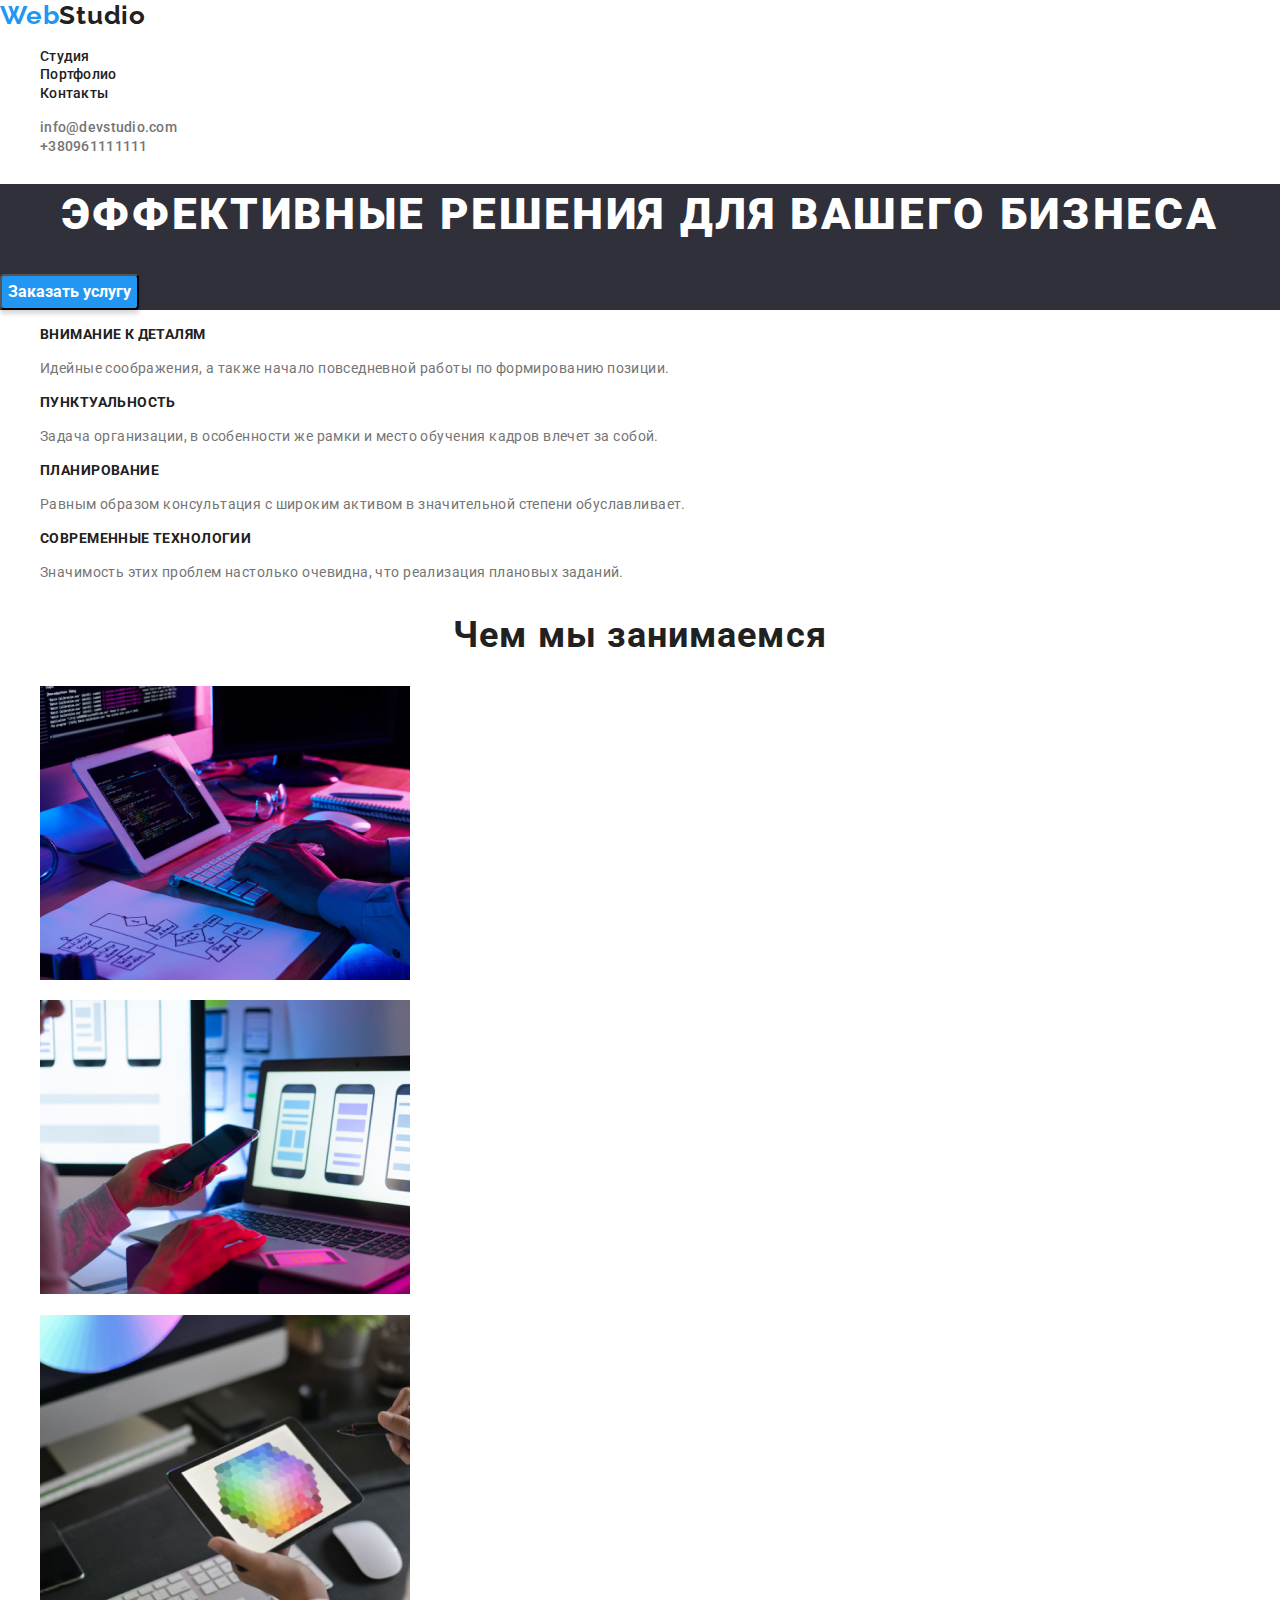
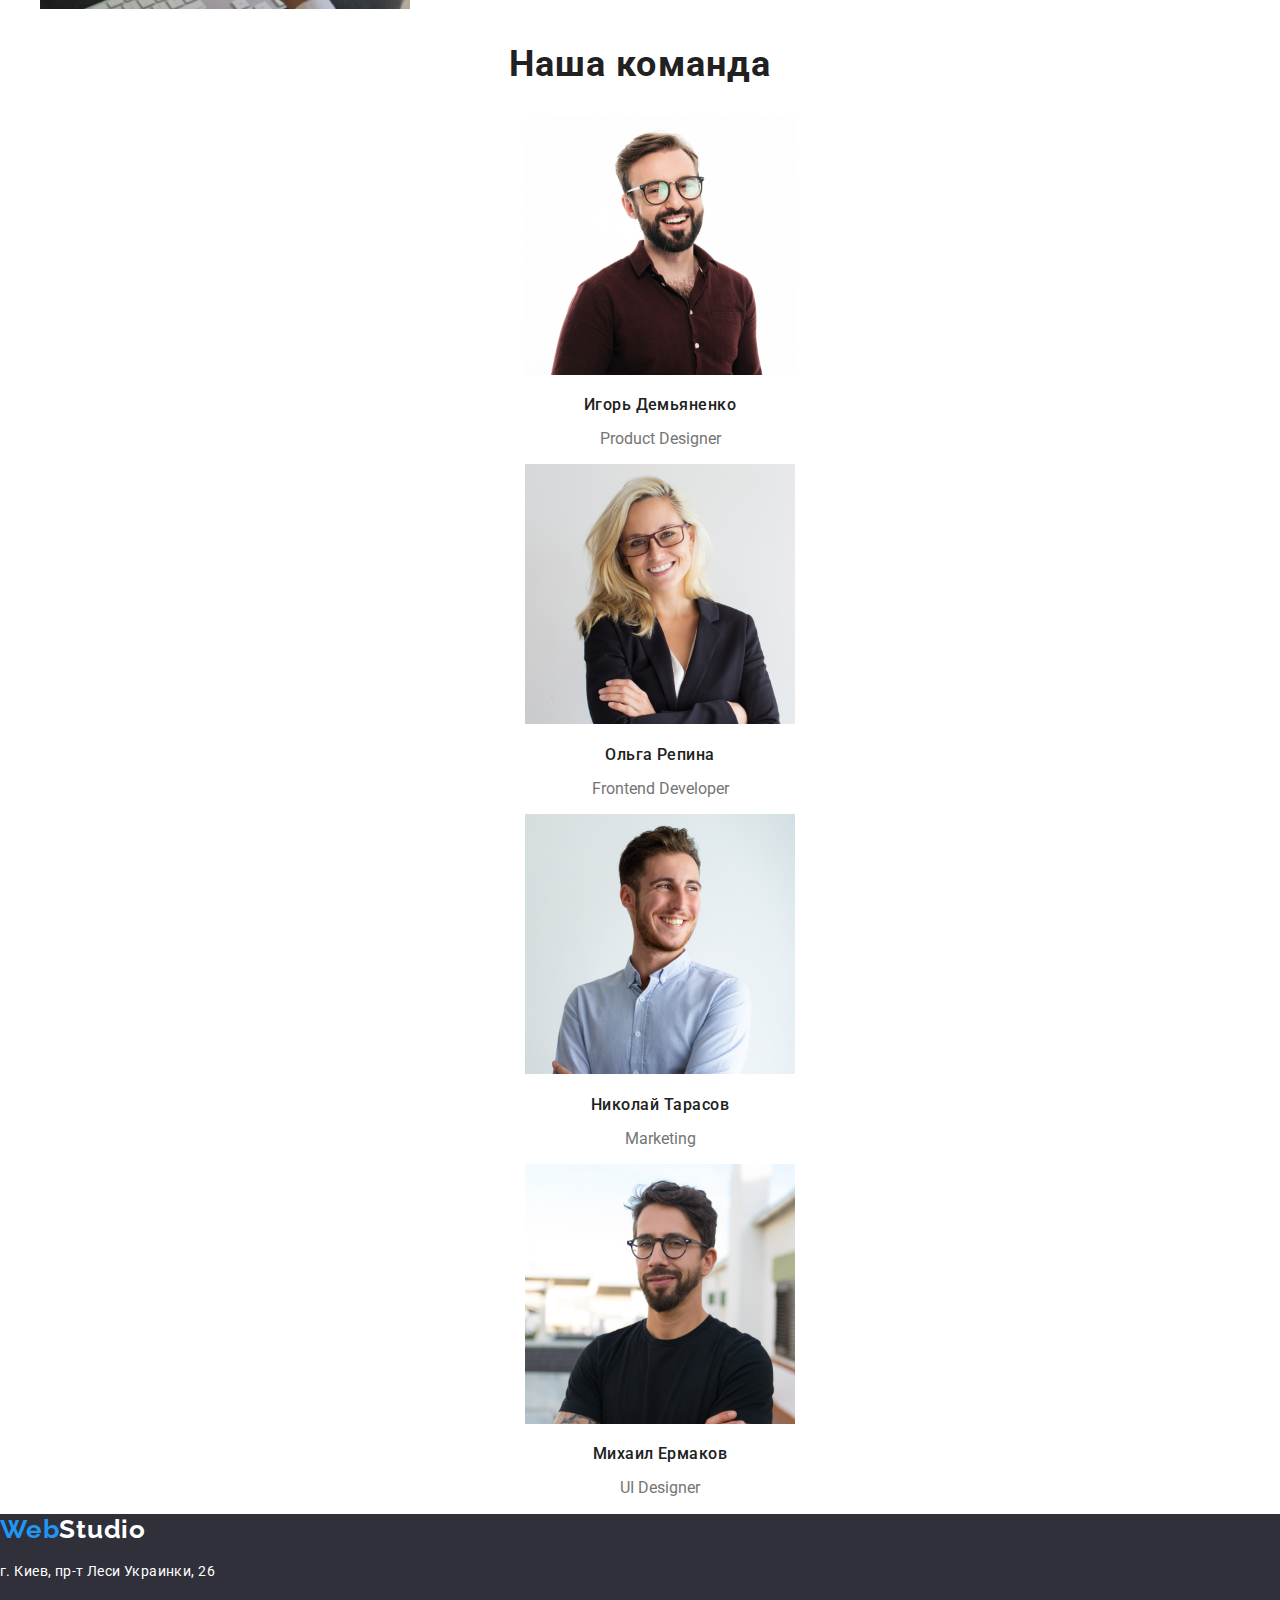
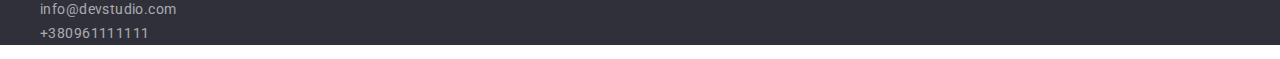
==== index.html @ eda45f71 "clone" ====
<!DOCTYPE html>
<html lang="en">
    <head>
        <meta charset="UTF-8">
        <meta name="viewport" content="width=device-width, initial-scale=1.0">
        <title>Document</title>
        <link rel = "preconnect" href = "https://fonts.gstatic.com">
        <link href="https://fonts.googleapis.com/css2?family=Raleway:wght@700&family=Roboto:wght@400;500;700;900&display=swap" rel="stylesheet">
        <link rel="stylesheet" href="https://cdnjs.cloudflare.com/ajax/libs/modern-normalize/1.0.0/modern-normalize.min.css">
        <link rel="stylesheet" href="./css/style.css">
    </head>
    <body class="main">
        <!--Главный кейс-->
        <header>
            <nav> 
                <a lang="en" href="./index.html" class="logo"><span class="logo-web">Web</span>Studio</a>   
                <ul class="web-link">
                    <li><a href="./index.html">Студия</a></li>
                    <li><a href="./portfolio.html">Портфолио</a></li>
                    <li><a href="#">Контакты</a></li>
                </ul>
          </nav>     
                <ul class="Mail-tel">
                    <li><a href="mailto:info@devstudio.com">info@devstudio.com</a></li>
                    <li><a href="tel:+380961111111">+380961111111</a></li>
                </ul>
            
        </header>
        <main>
                <section class="main-section">
                    <!--шапка-->
                    <h1 class="h1">Эффективные решения для вашего бизнеса</h1>
                    <button class="header-link" type="button" >Заказать услугу</button>
                </section>
            
            
            <!--описание сервиса-->
            <section>
                <ul>
                    <li>
                        <h3 class="h3">Внимание к деталям</h3>
                        <p class="service">Идейные соображения, а также начало повседневной работы по формированию позиции.</p>
                    </li>
                    <li>
                        <h3 class="h3">Пунктуальность</h3>
                        <p class="service">Задача организации, в особенности же рамки и место обучения кадров влечет за собой.</p>
                    </li>
                    <li>
                        <h3 class="h3">Планирование</h3>
                        <p class="service">Равным образом консультация с широким активом в значительной степени обуславливает.</p>
                    </li>
                    <li>
                        <h3 class="h3">Современные технологии</h3>
                        <p class="service">Значимость этих проблем настолько очевидна, что реализация плановых заданий.</p>
                    </li>
                </ul>
            </section>
            
            <section>
                <!--3 картинки-->
                <h2 class="we-do">Чем мы занимаемся</h2>
                <ul>
                    <li>
                        <img src="./img/work/box.1.jpg" alt="набор_кода" width=370>
                    </li>
                </ul>
                <ul>
                    <li>
                        <img src="./img/work/box.2.jpg" alt="програмирование_телефона" width=370>
                    </li>    
                </ul> 
                <ul>
                    <li>
                        <img src="./img/work/box.3.jpg" alt="подбор_цвета" width=370>
                    </li>
                </ul>
            </section>
            
            
                <section>
                    <!--Наша команда-->
                        <h2 class="title-team">Наша команда</h2>
                        <ul class="cards-of-team">
                        <li >
                            <img src="./img/team/team_card.1.jpg" alt="игорь_демьяненко" width=270>
                            <h3 class="igor">Игорь Демьяненко</h3>
                            <p lang="en" class="his-job">Product Designer</p>
                        </li>
                        <li >
                            <img src="./img/team/team_card.2.jpg" alt="ольга_репина" width=270>
                            <h3 class="oliga">Ольга Репина</h3>
                            <p lang="en" class="his-job">Frontend Developer</p>
                        </li>
                        <li >
                            <img src="./img/team/team_card.3.jpg" alt="николай_тарасов" width=270>
                            <h3 class="nikolai">Николай Тарасов</h3>
                            <p lang="en" class="his-job">Marketing</p>
                        </li>
                        <li >
                            <img src="./img/team/team_card.4.jpg" alt="михаил_мрмаков" width=270>
                            <h3 class="mihail">Михаил Ермаков</h3>
                            <p lang="en" class="his-job">UI Designer</p>
                        </li>
                        </ul>
             </section>
         </main>
            <!--Подвал-->
            <footer>
                <a lang="en" href="./index.html" class="logo-f"><span class="logo-web-f">Web</span>Studio</a>
                <address class="address">
                    <p>г. Киев, пр-т Леси Украинки, 26</p>
                    <ul class="contacts">
                        <li><a href="mailto:info@devstudio.com">info@devstudio.com</a></li>
                        <li><a href="tel:+380961111111">+380961111111</a></li>
                    </ul>
                </address>
            </footer>
    </body>
</html>
---- css/style.css ----
:root{
    --body-background-color: #FFFFFF;
    --footer-background-color: #2F303A;
    --main-backgraund-color: #e5e5e5;
    --text-wite-color: #FFFFFF;
    --text-grey-color: #757575;
    --text-black-color: #212121;
    --buton-color: #F5F4FA;
    --hover-text-color: #2196f3;
   } 

   /*общие*/
a{
    text-decoration: none;
   }
li{
    list-style: none;
   }
.head{
    color: var(--text-black-color);
    background-color: var(--body-background-color);
   }
body{
    font-family: Roboto;
   }

   /*шапка*/
.logo {
   font-family: Raleway;
   font-size: 26px;
   line-height: 31px;
   letter-spacing: 0.03em;
   color:#212121;
   font-weight: 700;
}
.logo-web{
    color: #2196f3;
}

.web-link a{
font-weight: 500;
font-size: 14px;
line-height: 16px;
letter-spacing: 0.02em;
color :#212121;
text-decoration: none;
}

.web-link a:hover,
.web-link a:focus {
 color: var(--hover-text-color);
}

.Mail-tel a{
    font-weight: 500;
    font-size: 14px;
    line-height: 16px;
    letter-spacing: 0.02em;
    color:#757575;
}
.Mail-tel a:hover,
.Mail-tel a:focus {
 color: var(--hover-text-color);
}

.h1 {
font-weight: 900;
font-size: 44px;
line-height: 60px;
text-align: center;
letter-spacing: 0.06em;
text-transform: uppercase;
color: #FFFFFF;
}

.header-link {
    font-weight: 700;
    font-size: 16px;
    line-height: 1.88;
   box-shadow: 0px 4px 4px rgba(0, 0, 0, 0.15);
   border-radius: 4px;
  font-family: inherit;
  background: var(--hover-text-color);
  color: var(--text-wite-color);
}

.main-section {
background: #2F303A;
}
/*service*/
.h3 {
font-size: 14px;
line-height: 16px;
letter-spacing: 0.03em;
text-transform: uppercase;
color: #212121;
}

.service {
font-size: 14px;
line-height: 24px;
letter-spacing: 0.03em;
color: #757575;
}

/* we do*/

.we-do {
font-size: 36px;
line-height: 42px;
text-align: center;
letter-spacing: 0.03em;
color: #212121;
}

/*team*/

.title-team {
font-size: 36px;
line-height: 42px;
text-align: center;
letter-spacing: 0.03em;
color: #212121;
}

.cards-of-team {
text-align: center;
}

.igor {
font-weight: 500;
font-size: 16px;
line-height: 19px;
text-align: center;
letter-spacing: 0.03em;
color: #212121;
}

.oliga {
font-weight: 500;
font-size: 16px;
line-height: 19px;
letter-spacing: 0.03em;
text-align: center;
color: #212121;
}


.nikolai {
font-weight: 500;
font-size: 16px;
line-height: 19px;
letter-spacing: 0.03em;
text-align: center;
color: #212121;
}

.mihail {
font-weight: 500;
font-size: 16px;
line-height: 19px;
letter-spacing: 0.03em;
text-align: center;
color: #212121;
}



.his-job {
font-weight: 400;
color: #757575;
}

/*address*/
footer {
    background: #2F303A;
}

.logo-f {
    font-family: Raleway;
    font-size: 26px;
    line-height: 31px;
    letter-spacing: 0.03em;
    color:#FFFFFF;
    font-weight: 700;
 }
 .logo-web-f {
     color: #2196f3;
 }


.address {
    font-family: Roboto;
    font-style: normal;
    font-weight: 400;
    font-size: 14px;
    line-height: 24px; 
    letter-spacing: 0.03em;
    color: #FFFFFF;
}

.contacts a{
    font-weight: normal;
    font-size: 14px;
    line-height: 24px;
    letter-spacing: 0.03em;
    color: rgba(255, 255, 255, 0.6);
}
 
/*portfolio*/

.work-cards {
font-weight: bold;
font-size: 18px;
line-height: 36px;
letter-spacing: 0.06em;
color: #212121;
}

.do {
font-weight: 400;
letter-spacing: 0.03em;
color: #757575;
}

.button:hover,
.button:focus {
  background-color: var(--hover-text-color);
  color: var(--text-wite-color);
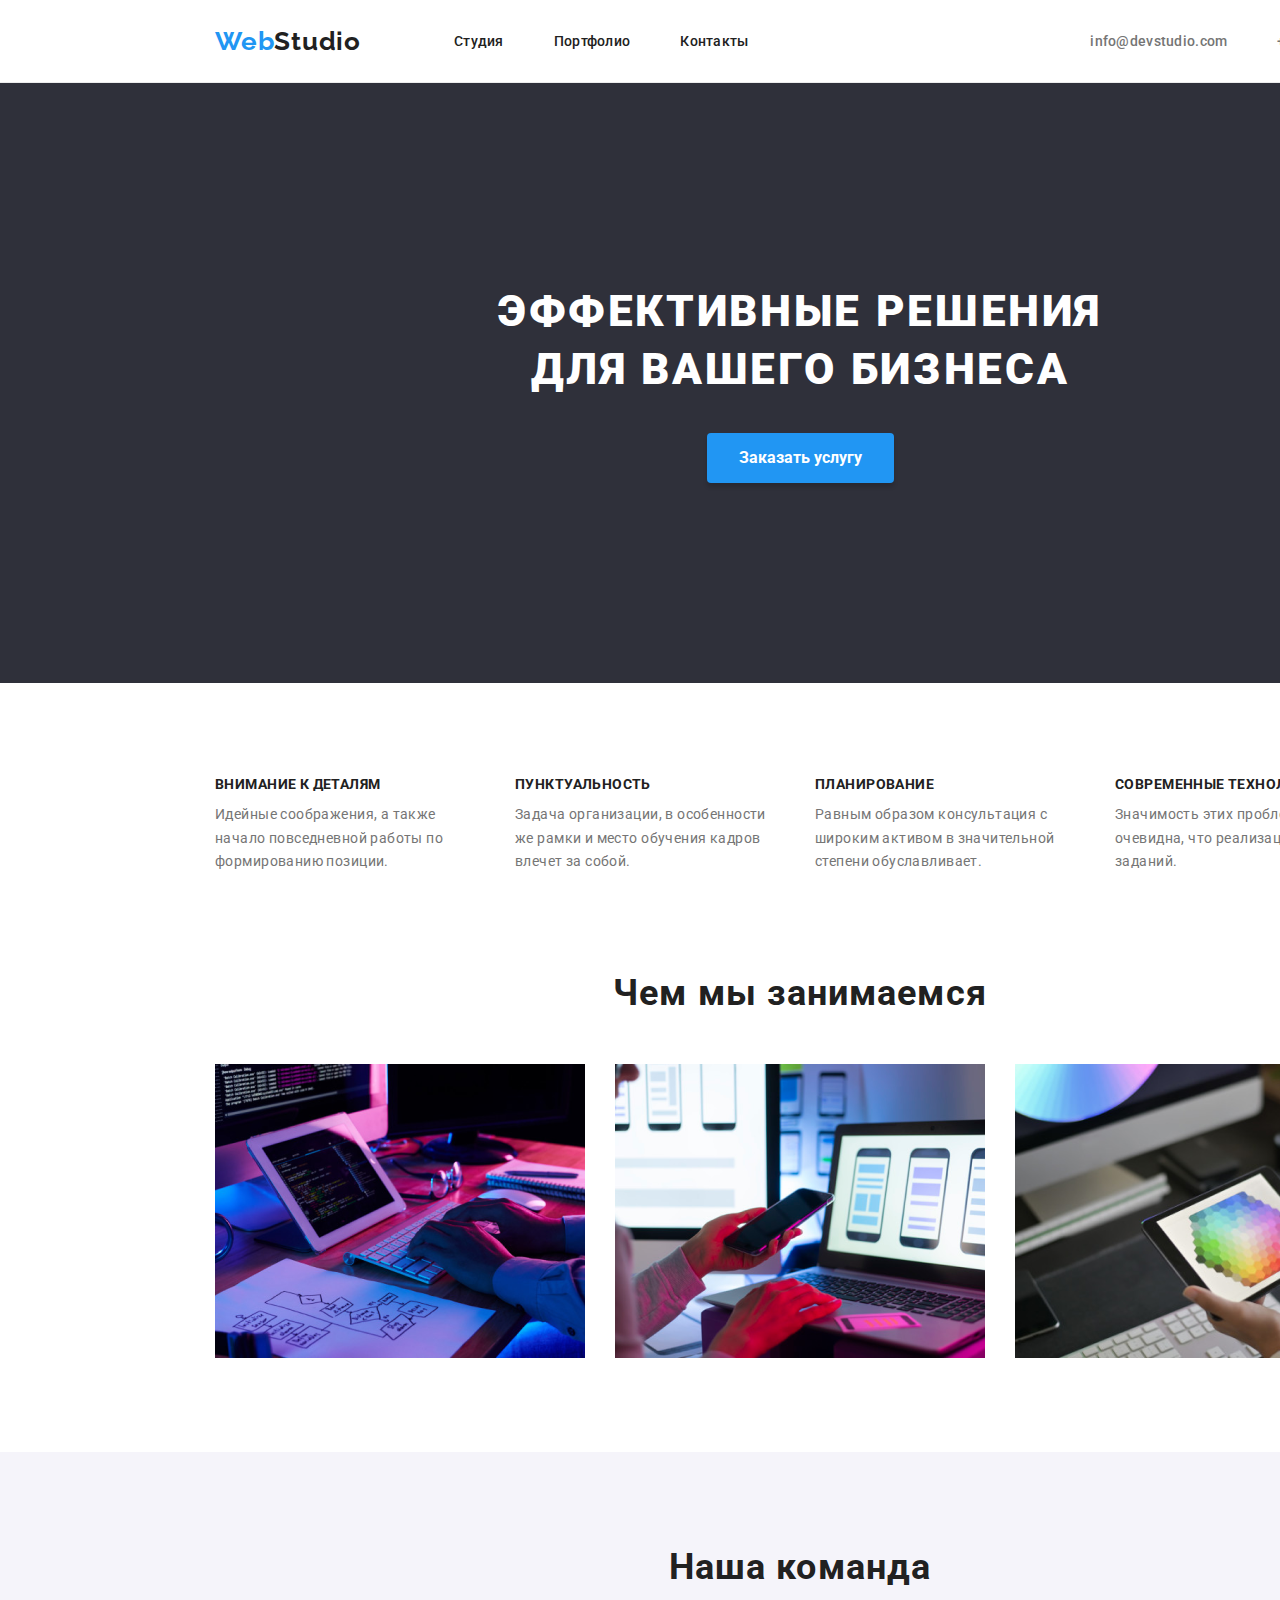
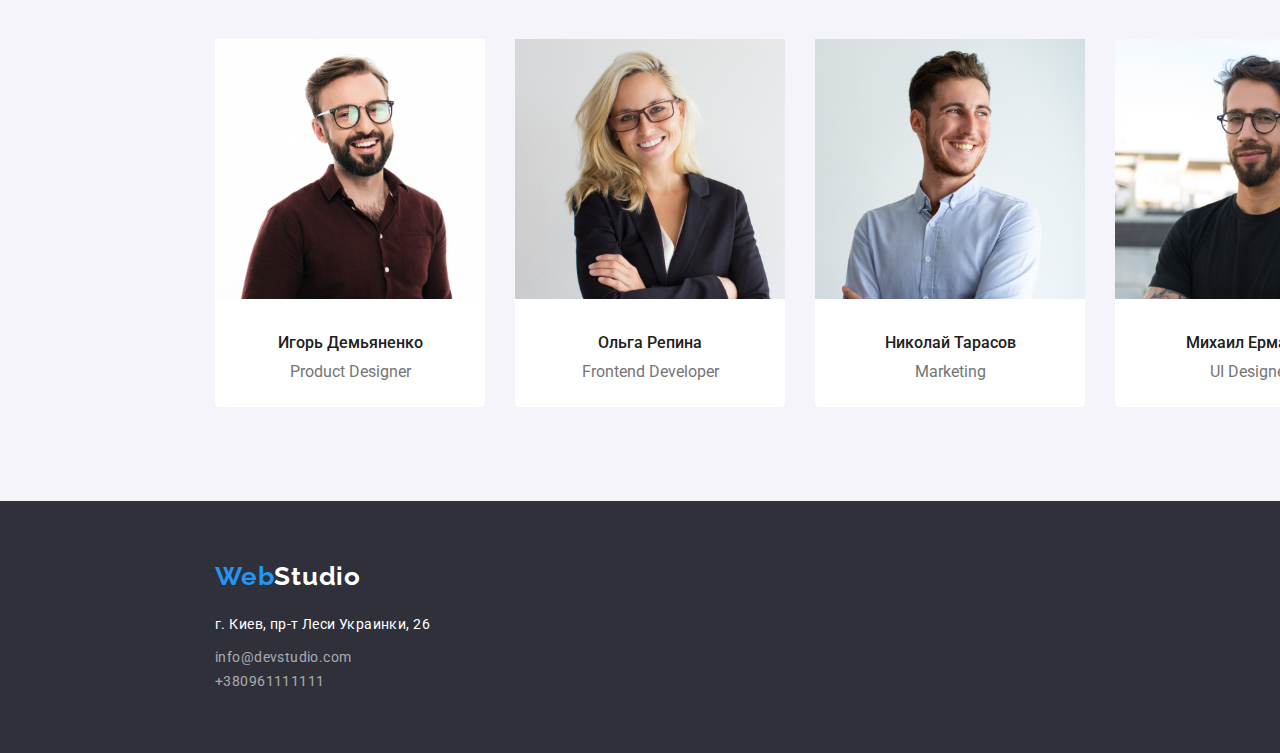
==== commit b8d7d16c: "Hw-3" ====
--- a/index.html
+++ b/index.html
@@ -1,119 +1,119 @@
 <!DOCTYPE html>
-<html lang="en">
-    <head>
-        <meta charset="UTF-8">
-        <meta name="viewport" content="width=device-width, initial-scale=1.0">
-        <title>Document</title>
-        <link rel = "preconnect" href = "https://fonts.gstatic.com">
-        <link href="https://fonts.googleapis.com/css2?family=Raleway:wght@700&family=Roboto:wght@400;500;700;900&display=swap" rel="stylesheet">
-        <link rel="stylesheet" href="https://cdnjs.cloudflare.com/ajax/libs/modern-normalize/1.0.0/modern-normalize.min.css">
-        <link rel="stylesheet" href="./css/style.css">
-    </head>
-    <body class="main">
-        <!--Главный кейс-->
-        <header>
-            <nav> 
-                <a lang="en" href="./index.html" class="logo"><span class="logo-web">Web</span>Studio</a>   
-                <ul class="web-link">
-                    <li><a href="./index.html">Студия</a></li>
-                    <li><a href="./portfolio.html">Портфолио</a></li>
-                    <li><a href="#">Контакты</a></li>
-                </ul>
-          </nav>     
-                <ul class="Mail-tel">
-                    <li><a href="mailto:info@devstudio.com">info@devstudio.com</a></li>
-                    <li><a href="tel:+380961111111">+380961111111</a></li>
-                </ul>
-            
-        </header>
-        <main>
-                <section class="main-section">
-                    <!--шапка-->
-                    <h1 class="h1">Эффективные решения для вашего бизнеса</h1>
-                    <button class="header-link" type="button" >Заказать услугу</button>
-                </section>
-            
-            
-            <!--описание сервиса-->
-            <section>
-                <ul>
-                    <li>
-                        <h3 class="h3">Внимание к деталям</h3>
-                        <p class="service">Идейные соображения, а также начало повседневной работы по формированию позиции.</p>
-                    </li>
-                    <li>
-                        <h3 class="h3">Пунктуальность</h3>
-                        <p class="service">Задача организации, в особенности же рамки и место обучения кадров влечет за собой.</p>
-                    </li>
-                    <li>
-                        <h3 class="h3">Планирование</h3>
-                        <p class="service">Равным образом консультация с широким активом в значительной степени обуславливает.</p>
-                    </li>
-                    <li>
-                        <h3 class="h3">Современные технологии</h3>
-                        <p class="service">Значимость этих проблем настолько очевидна, что реализация плановых заданий.</p>
-                    </li>
-                </ul>
-            </section>
-            
-            <section>
-                <!--3 картинки-->
-                <h2 class="we-do">Чем мы занимаемся</h2>
-                <ul>
-                    <li>
-                        <img src="./img/work/box.1.jpg" alt="набор_кода" width=370>
-                    </li>
-                </ul>
-                <ul>
-                    <li>
-                        <img src="./img/work/box.2.jpg" alt="програмирование_телефона" width=370>
-                    </li>    
-                </ul> 
-                <ul>
-                    <li>
-                        <img src="./img/work/box.3.jpg" alt="подбор_цвета" width=370>
-                    </li>
-                </ul>
-            </section>
-            
-            
-                <section>
-                    <!--Наша команда-->
-                        <h2 class="title-team">Наша команда</h2>
-                        <ul class="cards-of-team">
-                        <li >
-                            <img src="./img/team/team_card.1.jpg" alt="игорь_демьяненко" width=270>
-                            <h3 class="igor">Игорь Демьяненко</h3>
-                            <p lang="en" class="his-job">Product Designer</p>
-                        </li>
-                        <li >
-                            <img src="./img/team/team_card.2.jpg" alt="ольга_репина" width=270>
-                            <h3 class="oliga">Ольга Репина</h3>
-                            <p lang="en" class="his-job">Frontend Developer</p>
-                        </li>
-                        <li >
-                            <img src="./img/team/team_card.3.jpg" alt="николай_тарасов" width=270>
-                            <h3 class="nikolai">Николай Тарасов</h3>
-                            <p lang="en" class="his-job">Marketing</p>
-                        </li>
-                        <li >
-                            <img src="./img/team/team_card.4.jpg" alt="михаил_мрмаков" width=270>
-                            <h3 class="mihail">Михаил Ермаков</h3>
-                            <p lang="en" class="his-job">UI Designer</p>
-                        </li>
-                        </ul>
-             </section>
-         </main>
-            <!--Подвал-->
-            <footer>
-                <a lang="en" href="./index.html" class="logo-f"><span class="logo-web-f">Web</span>Studio</a>
-                <address class="address">
-                    <p>г. Киев, пр-т Леси Украинки, 26</p>
-                    <ul class="contacts">
-                        <li><a href="mailto:info@devstudio.com">info@devstudio.com</a></li>
-                        <li><a href="tel:+380961111111">+380961111111</a></li>
-                    </ul>
-                </address>
-            </footer>
-    </body>
+<html lang="ru">
+   <head>
+      <meta charset="UTF-8">
+      <meta name="viewport" content="width=device-width, initial-scale=1.0">
+      <title>WebStudio</title>
+      <link rel="preconnect" href="https://fonts.gstatic.com">
+      <link href="https://fonts.googleapis.com/css2?family=Raleway:wght@700&family=Roboto:wght@400;500;700;900&display=swap" rel="stylesheet">
+      <link rel="stylesheet" href="https://cdnjs.cloudflare.com/ajax/libs/modern-normalize/1.0.0/modern-normalize.min.css ">
+      <link rel="stylesheet" href="./css/style.css">
+ </head>
+<body> 
+    <!--шапка-->
+    <header class="head">
+    <div class="conteiner">  
+        <a lang="en" href="./index.html" class="logo"><span class="logo-web">Web</span>Studio</a> 
+      <nav>
+            <ul class="web-link">
+                <li class="link"><a href="./index.html">Студия</a></li>
+                <li class="link"><a href="./portfolio.html">Портфолио</a></li>
+                <li class="link"><a href="">Контакты</a></li>
+            </ul>
+     </nav>     
+            <ul class="header-link">
+                <li class="header-link-mail"><a href="mailto:info@devstudio.com">info@devstudio.com</a></li>
+                <li class="header-link-tell"><a href="tel:+380961111111">+380961111111</a></li>
+            </ul>
+    </div>          
+    </header>
+   <!--текст с кнопкой-->
+
+ <main>
+        <section class="bbc">
+            <h1 class="bbc-text">Эффективные решения для вашего бизнеса</h1>
+            <button class="bbc-button">Заказать услугу</button>
+        </section>
+ 
+ <!--лозунги-->
+      <section class="features">
+        <div class="conteiner">
+         <h2 class="features-not-see">Наши преимущества</h2>
+         <ul class="elements-ul">
+             <li class="features-elements">
+                 <h3 class="features-h3">Внимание к деталям</h3>
+                 <p class="features-p">Идейные соображения, а также начало повседневной работы по формированию позиции.</p>
+             </li>
+             <li class="features-elements">
+                 <h3 class="features-h3">Пунктуальность</h3>
+                 <p class="features-p">Задача организации, в особенности же рамки и место обучения кадров влечет за собой.</p>
+             </li>
+             <li class="features-elements">
+                 <h3 class="features-h3">Планирование</h3>
+                 <p class="features-p">Равным образом консультация с широким активом в значительной степени обуславливает.</p>
+             </li>
+             <li class="features-elements">
+                 <h3 class="features-h3">Современные технологии</h3>
+                 <p class="features-p">Значимость этих проблем настолько очевидна, что реализация плановых заданий.</p>
+             </li>
+          </ul>
+        </div>  
+     </section>
+ <!--Чем мы занимаемся 3 картинки-->
+      <section class="doing">
+        <div class="conteiner">
+           <h2 class="waht-doing">Чем мы занимаемся</h2>
+           <ul class="doing-img">
+             <li class="li-doing-img">
+                 <img class="img" src="./img/work/work1.png" alt="набор кода на компьютере" width=370></li>
+             <li class="li-doing-img">
+                 <img class="img" src="./img/work/work2.png" alt="синхронизация телефона" width=370></li>    
+             <li class="li-doing-img">
+                 <img class="img" src="./img/work/work3.png" alt="выбор нужного цвета" width=370></li>
+            </ul>
+        </div>   
+     </section>
+ <!--команда-->
+      <section class="team">
+      <div class="conteiner">   
+       <h2 class="team-h2">Наша команда</h2>
+       <ul class="team-ul">
+         <li class="team-li">
+             <img src="./img/team/team_card.1.png" alt="портрет" width=270>
+             <h3 class="head-team">Игорь Демьяненко</h3>
+             <p class="text-team" lang="en">Product Designer</p>
+         </li>
+         <li class="team-li">
+             <img src="./img/team/team_card.2.png" alt="портрет" width=270>
+             <h3 class="head-team">Ольга Репина</h3>
+             <p class="text-team" lang="en">Frontend Developer</p>
+         </li>
+         <li class="team-li">
+             <img src="./img/team/team_card.3.png" alt="портрет" width=270>
+             <h3 class="head-team">Николай Тарасов</h3>
+             <p class="text-team" lang="en">Marketing</p>
+         </li>
+         <li class="team-li">
+             <img src="./img/team/team_card.4.png" alt="портрет" width=270>
+             <h3 class="head-team">Михаил Ермаков</h3>
+             <p class="text-team" lang="en">UI Designer</p>
+         </li>
+        </ul>
+      </div>
+       </section>
+    </main>
+<!--Подвал-->
+ <footer class="footer">
+      <div class="conteiner">
+           <a lang="en" href="./index.html" class="logo-footer"><span class="logo-web-footer">Web</span>Studio</a>
+           <address>
+              <p class="postal">г. Киев, пр-т Леси Украинки, 26</p>
+               <ul class="footer-link">
+                  <li><a href="mailto:info@devstudio.com">info@devstudio.com</a></li>
+                  <li><a href="tel:+380961111111">+380961111111</a></li>
+              </ul>
+         </address>
+      </div>
+ </footer>
+</body> 
 </html>--- a/css/style.css
+++ b/css/style.css
@@ -8,222 +8,509 @@
     --buton-color: #F5F4FA;
     --hover-text-color: #2196f3;
    } 
-
+   
    /*общие*/
-a{
+   .conteiner {
+     width: 1200px;
+     margin-left: auto;
+     margin-right: auto;  
+     padding-left: 15px;
+     padding-right: 15px;
+   }
+   
+   a,ul,li,p,h1,h2,h3,h4{
+     margin-top: 0;
+     margin-bottom: 0;
+     padding-left: 0;
+   }
+   
+   h1 {
+     margin-inline-start: 0;
+     margin-inline-end: 0;
+     margin-block-start: 0;
+     margin-block-end: 0;
+   }
+   
+   a{
     text-decoration: none;
    }
-li{
+   
+   
+   li{
     list-style: none;
    }
-.head{
+   
+   .head{
     color: var(--text-black-color);
     background-color: var(--body-background-color);
    }
-body{
+   
+   body{
+    margin: auto;
+    width: 1600px;
     font-family: Roboto;
    }
-
-   /*шапка*/
-.logo {
-   font-family: Raleway;
-   font-size: 26px;
-   line-height: 31px;
-   letter-spacing: 0.03em;
-   color:#212121;
-   font-weight: 700;
-}
-.logo-web{
-    color: #2196f3;
-}
-
-.web-link a{
-font-weight: 500;
-font-size: 14px;
-line-height: 16px;
-letter-spacing: 0.02em;
-color :#212121;
-text-decoration: none;
-}
-
-.web-link a:hover,
-.web-link a:focus {
- color: var(--hover-text-color);
-}
-
-.Mail-tel a{
-    font-weight: 500;
-    font-size: 14px;
-    line-height: 16px;
-    letter-spacing: 0.02em;
-    color:#757575;
-}
-.Mail-tel a:hover,
-.Mail-tel a:focus {
- color: var(--hover-text-color);
-}
-
-.h1 {
-font-weight: 900;
-font-size: 44px;
-line-height: 60px;
-text-align: center;
-letter-spacing: 0.06em;
-text-transform: uppercase;
-color: #FFFFFF;
-}
-
-.header-link {
+   
+   .head > .conteiner {
+     display: flex;
+     align-items: center;
+   }
+   
+   .head {
+    border-bottom: 1px solid #ececec;
+   }
+   /*логотип*/
+   
+   .logo{
+     font-family: Raleway;
     font-weight: 700;
-    font-size: 16px;
-    line-height: 1.88;
-   box-shadow: 0px 4px 4px rgba(0, 0, 0, 0.15);
-   border-radius: 4px;
-  font-family: inherit;
-  background: var(--hover-text-color);
-  color: var(--text-wite-color);
-}
-
-.main-section {
-background: #2F303A;
-}
-/*service*/
-.h3 {
-font-size: 14px;
-line-height: 16px;
-letter-spacing: 0.03em;
-text-transform: uppercase;
-color: #212121;
-}
-
-.service {
-font-size: 14px;
-line-height: 24px;
-letter-spacing: 0.03em;
-color: #757575;
-}
-
-/* we do*/
-
-.we-do {
-font-size: 36px;
-line-height: 42px;
-text-align: center;
-letter-spacing: 0.03em;
-color: #212121;
-}
-
-/*team*/
-
-.title-team {
-font-size: 36px;
-line-height: 42px;
-text-align: center;
-letter-spacing: 0.03em;
-color: #212121;
-}
-
-.cards-of-team {
-text-align: center;
-}
-
-.igor {
-font-weight: 500;
-font-size: 16px;
-line-height: 19px;
-text-align: center;
-letter-spacing: 0.03em;
-color: #212121;
-}
-
-.oliga {
-font-weight: 500;
-font-size: 16px;
-line-height: 19px;
-letter-spacing: 0.03em;
-text-align: center;
-color: #212121;
-}
-
-
-.nikolai {
-font-weight: 500;
-font-size: 16px;
-line-height: 19px;
-letter-spacing: 0.03em;
-text-align: center;
-color: #212121;
-}
-
-.mihail {
-font-weight: 500;
-font-size: 16px;
-line-height: 19px;
-letter-spacing: 0.03em;
-text-align: center;
-color: #212121;
-}
-
-
-
-.his-job {
-font-weight: 400;
-color: #757575;
-}
-
-/*address*/
-footer {
-    background: #2F303A;
-}
-
-.logo-f {
-    font-family: Raleway;
     font-size: 26px;
     line-height: 31px;
     letter-spacing: 0.03em;
-    color:#FFFFFF;
+    color: var(--dark-color);
+    color: var(--text-black-color);
+   }
+   
+   .logo {
+     display: flex;
+   }
+   
+   .logo { 
+    margin-right: 93px;
+   }
+   
+   .logo-web{
+    color: var(--hover-text-color);
+   }
+   
+   /*контакты*/
+   .web-link {
+     display: flex;
+   }
+   
+   .web-link > .link:not(:last-child) {
+    margin-right: 50px;
+   }
+   
+   .web-link a{
+    font-weight: 500;
+    font-size: 14px;
+    line-height: 1.14;
+    letter-spacing: 0.02em;
+    color: #212121;
+    text-decoration: none;
+   }
+   
+   .web-link a:hover,
+   .web-link a:focus{
+    color: var(--hover-text-color);
+   }
+   
+   .header-link a {
+    font-weight: 500;
+    font-size: 14px;
+    line-height: 1.14;
+    letter-spacing: 0.02em;
+   
+    color: var(--text-grey-color);
+   }
+   
+   .header-link a:hover,
+   .header-link a:focus{
+    color: var(--hover-text-color);
+   }
+   
+   /*линки*/
+   
+   .header-link {
+     display: flex;
+     padding-top: 32px;
+     padding-bottom: 32px;
+     margin-left: auto;
+   }
+   
+   .header-link > li:not(:last-child) {
+     margin-right: 50px;
+    }
+   
+   /*решение*/
+   .bbc{
+    text-align: center;
+    padding-top: 200px; 
+    padding-bottom: 200px;
+    background-color: var(--footer-background-color);
+   }
+   
+   .bbc-text{
+     display: block;
+     margin: auto;
+     margin-bottom: 30px;
+     width: 696px;
+     height: 120px;
+   
+     text-transform: uppercase;
+     font-weight: 900;
+     font-size: 44px;
+     line-height: 1.3;
+     text-align: center;
+     letter-spacing: 0.06em;
+    color: var(--text-wite-color)
+   }
+   
+   .bbc-button{
+   
+     display: inline-block;
+     text-align: center;
+     text-decoration: none;
+     
+     padding-top: 10px;
+     padding-right: 32px;
+     padding-bottom: 10px;
+     padding-left: 32px;
+     
+     cursor: pointer;
+     border: transparent; 
+   
+     font-weight: 700;
+     font-size: 16px;
+     line-height: 1.88;
+     font-family: inherit;
+     box-shadow: 0px 4px 4px rgba(0, 0, 0, 0.15);
+     border-radius: 4px;
+     background: var(--hover-text-color);
+     color: var(--text-wite-color);
+   
+   }
+   
+   /*лозунги*/
+   .features {
+     padding-bottom: 94px;
+     padding-top: 94px;
+   
+   }
+   
+   .features-not-see {
+     position: absolute;
+     clip: rect(0 0 0 0);
+     width: 1px;
+     height: 1px;
+     margin: -1px;
+   }
+   
+   .elements-ul{
+     display: flex;
+   }
+   
+   .features-elements:not(:last-child){
+     margin-right: 30px;
+   }
+   
+   .features-elements {
+     display: inline-block;
+     width: 270px;
+     height: 101px;
+     left: 215px;
+     top: 774px;
+   }
+   
+   .features-h3{
+     margin-bottom: 10px;
+     font-weight: bold;
+     font-size: 14px;
+     line-height: 1.1;
+     letter-spacing: 0.03em;
+     text-transform: uppercase;
+    color: var(--text-black-color)
+   }
+   
+   .features-p{
+     font-size: 14px;
+     line-height: 1.7;
+     letter-spacing: 0.03em;
+    color: var(--text-grey-color)
+   }
+   
+   /*чем занимаемся*/
+   
+   .waht-doing {
+    margin-bottom: 50px;
+   
+    font-size: 36px;
+    line-height: 42px;
+    text-align: center;
+    letter-spacing: 0.03em;
+   
+    color: var(--text-black-color);
+   }
+   
+   .doing{
     font-weight: 700;
- }
- .logo-web-f {
-     color: #2196f3;
- }
-
-
-.address {
+    font-size: 36px;
+    line-height: 1.17;
+    letter-spacing: 0.03em;
+     
+    color: var(--text-black-color);
+   }
+     
+   .doing{
+    background-color: var(--body-background-color);
+   }
+   
+   .doing {
+     padding-bottom: 94px;
+   }
+   
+   .doing-img {
+     display: flex;
+     flex-wrap: wrap;
+     justify-content: space-between;
+   }
+   .doing-img > .li-doing-img:not(:last-child) {
+     margin-right: 30px;
+   }
+   .doing-img > .li-doing-img:nth-child(3n) {
+     margin-right: 0;
+   }
+   
+   .img {
+     display: block;
+   }
+   
+   /*команда*/
+   
+   .team h2{
+    margin-bottom: 50px;
+   
+    font-weight: 700;
+    font-size: 36px;
+    line-height: 1.17;
+    text-align: center;
+    letter-spacing: 0.03em;
+    color: var(--text-black-color);
+   }
+   
+   .team h3{
+    font-weight: 500;
+    font-size: 16px;
+    line-height: 19px;
+   
+    color: var(--text-black-color);
+   }
+   
+   .team p{
+    font-size: 16px;
+    line-height: 19px;
+   
+    color: var(--text-grey-color);
+   }
+   
+   .team{
+    padding-top: 94px;
+    padding-bottom: 94px;
+    background-color: var(--buton-color);
+   }
+   
+   .team-ul {
+    display: flex;
+    flex-wrap: wrap;
+    justify-content: space-between;
+   }
+   
+   .team-ul > .time-list:not(:last-child) {
+     margin-right: 30px;
+   }
+   .team-ul > .time-list:nth-child(4n) {
+     margin-right: 0;
+   }
+   
+   .team-li {
+     height: 368px;
+     text-align: center;
+     background-color: #ffffff;
+     border-radius: 0px 0px 4px 4px;
+   }
+   
+   .head-team {
+     display: block;
+     margin-top: 30px;
+     margin-bottom: 10px;
+   }
+   
+   .team.head-team{
+     font-weight: 500;
+     font-size: 16px;
+     line-height: 1.2;
+     letter-spacing: 0.03em;
+     color: var(--title-text-color);
+   }
+   
+   .team.text-team {
+     font-size: 16px;
+     line-height: 1.18;
+     /* text-align: center; */
+     letter-spacing: 0.03em;
+     color: var(--primeri-text-color);
+   }
+   
+   /*подвад*/
+   
+   
+   .footer{
+    padding-top: 60px;
+    padding-bottom: 60px;
+    background-color: var(--footer-background-color);
+   }
+   
+   .footer>.conteiner {
+     display: flex;
+     flex-direction: column;
+   }
+   
+   .logo-footer {
+     margin-bottom: 20px;
+   }
+   
+   .logo-footer{
+    font-family: Raleway;
+    font-weight: 700;
+    font-size: 26px;
+    line-height: 31px;
+    letter-spacing: 0.03em; 
+    color: var(--text-wite-color);
+   }
+   .logo-web-footer{
+    color: var(--hover-text-color);
+   }
+   
+   .postal {
+     margin-bottom: 9px;
+   }
+   
+   .footer p{
+     font-family: Roboto;
+     font-style: normal;
+     font-weight: 400;
+     font-size: 14px;
+     line-height: 24px;
+     letter-spacing: 0.03em;
+     color: var(--text-wite-color)
+   }
+   
+   .footer-link a{
     font-family: Roboto;
     font-style: normal;
     font-weight: 400;
     font-size: 14px;
-    line-height: 24px; 
-    letter-spacing: 0.03em;
-    color: #FFFFFF;
-}
-
-.contacts a{
-    font-weight: normal;
-    font-size: 14px;
     line-height: 24px;
     letter-spacing: 0.03em;
+   
     color: rgba(255, 255, 255, 0.6);
-}
- 
-/*portfolio*/
-
-.work-cards {
-font-weight: bold;
-font-size: 18px;
-line-height: 36px;
-letter-spacing: 0.06em;
-color: #212121;
-}
-
-.do {
-font-weight: 400;
-letter-spacing: 0.03em;
-color: #757575;
-}
-
-.button:hover,
-.button:focus {
-  background-color: var(--hover-text-color);
-  color: var(--text-wite-color);
+   }
+   
+   .footer-link a:hover,
+   .footer-link a:focus{
+    color: var(--hover-text-color)
+   }
+   
+   /*Портфолио*/
+   /*кнопки*/
+   
+   .projects {
+     padding-top: 94px;
+     padding-bottom: 94px;
+   }
+   
+   .conteiner-ul {
+     padding-bottom: 50px;
+     display: flex;
+     flex-wrap: wrap;
+     justify-content: center;
+   }
+   .conteiner-ul > .portfolio-button-li:not(:last-child) {
+     margin-right: 8px;
+   }
+   
+   /*проэкты*/
+   .button-portfolio {
+     padding: 6px 22px;
+     font-weight: 500;
+     font-size: 16px;
+     line-height: 1.6;
+     text-align: center;
+     letter-spacing: 0.03em;
+     color: var(--text-black-color);
+     background-color: var(--buton-color);
+     border-radius: 4px;
+     border: 0;
+     cursor: pointer;
+   }
+   .button-portfolio :hover,
+   .button-portfolio :focus {
+     color: var(--body-background-color);
+     background-color: var(--hover-text-color);
+     border-radius: 4px;
+   }
+   
+   .button-portfolio{
+    background-color: var(--buton-color);
+   }
+   
+   .button-portfolio:hover,
+   .button-portfolio :focus {
+     background-color: var(--hover-text-color);
+     color: var(--text-wite-color);
+   }
+   
+   
+   .project-view {
+     display: flex;
+     flex-wrap: wrap;
+     margin-right: -30px;
+     margin-bottom: -30px;
+   }
+   
+   .project-li {
+     margin-right: 28px;
+     margin-bottom: 30px;
+     flex-basis: calc(100% / 3 - 60px);
+     box-sizing: border-box;
+     width: 370px;
+     height: 404px;
+     left: 215px;
+     top: 330px;
+     background: var(--body-background-color);
+     border: 1px solid #eeeeee;
+   }
+   
+   .projects-view-h3 {
+     width: 322px;
+     height: 38px;
+   }
+   
+   .projects-view-h3{ 
+     margin-bottom: 4px;
+     font-weight: 700;
+     font-size: 18px;
+     line-height: 2;
+     letter-spacing: 0.06em;
+   }
+   
+   
+   .projects-view-p{
+    font-size: 16px;
+    line-height: 30px;
+    letter-spacing: 0.03em;
+    color: var(--text-grey-color);
+   }
+   
+   .projects-view-p {
+     width: 322px;
+     height: 32px;
+   }
+   
+   .projects-div {
+     padding-top: 20px;
+     padding-left: 24px;
+     padding-right: 24px;
+     padding-bottom: 20px;
+   }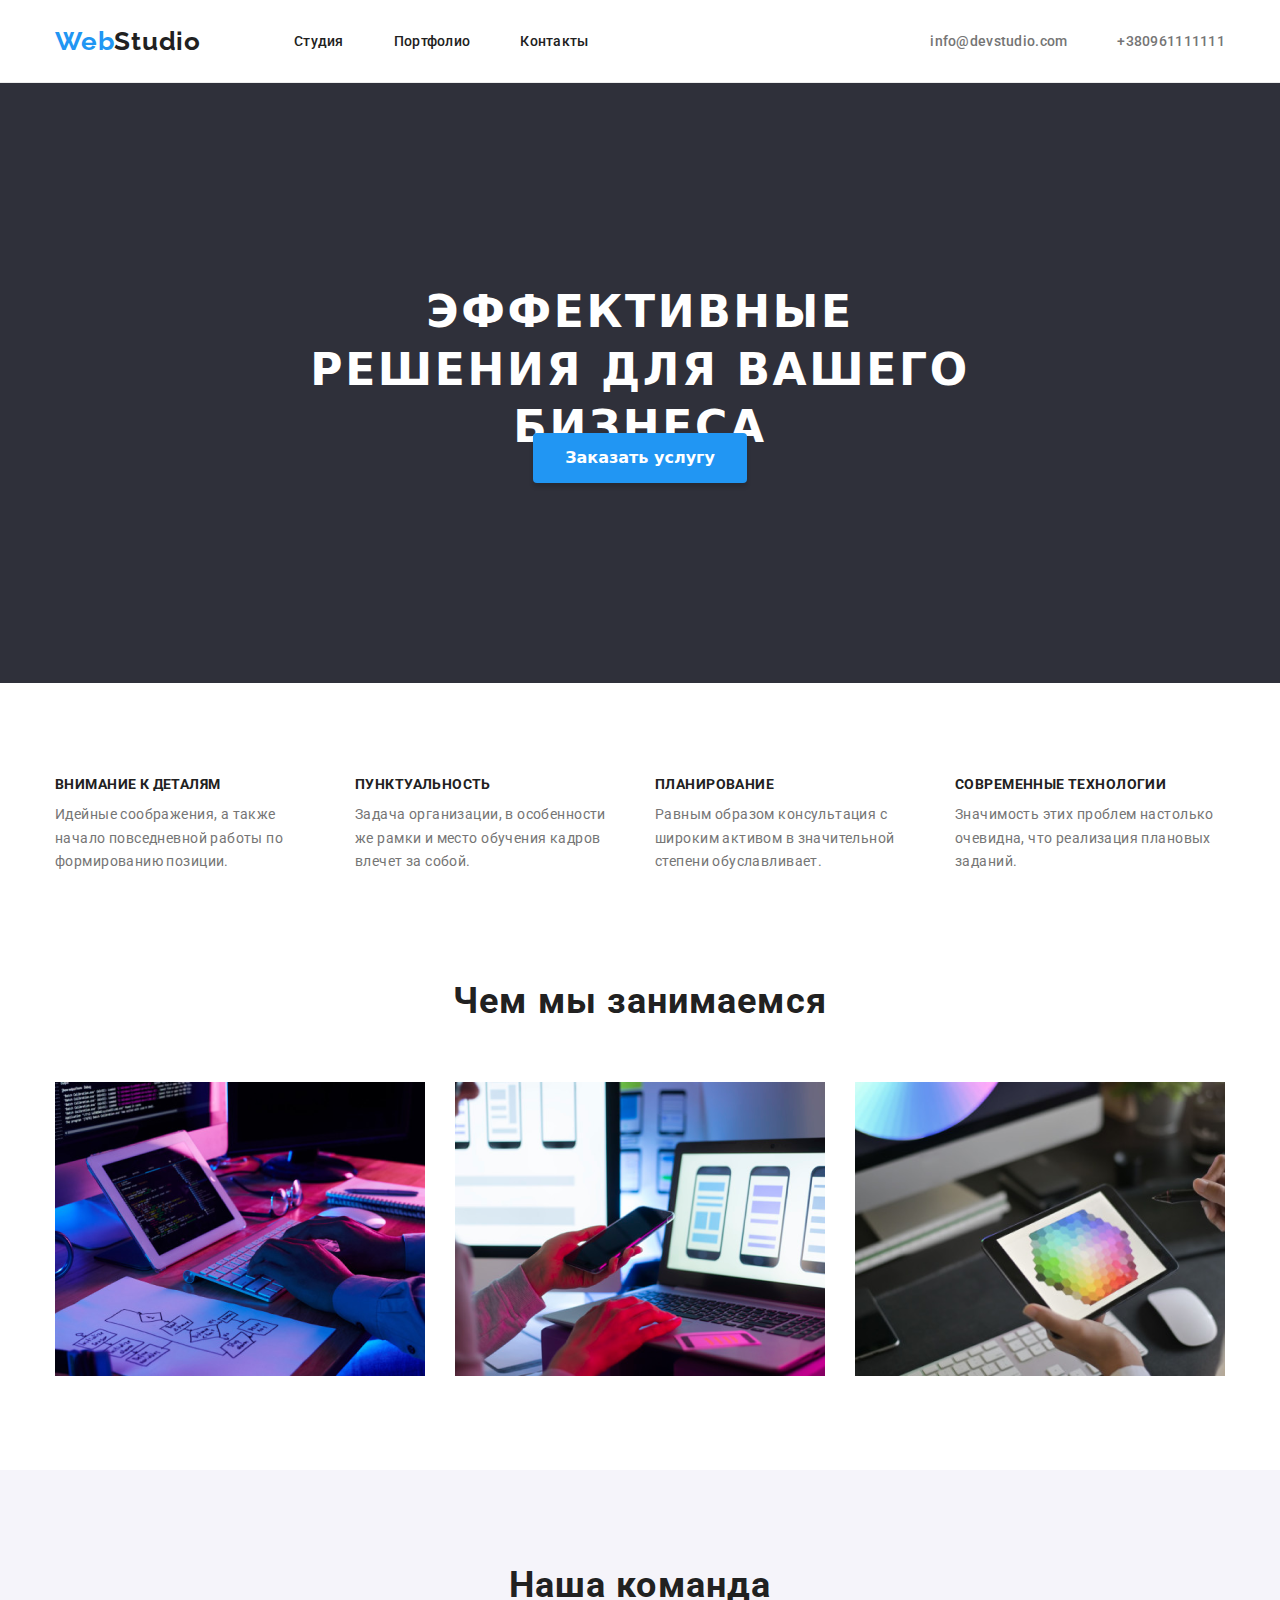
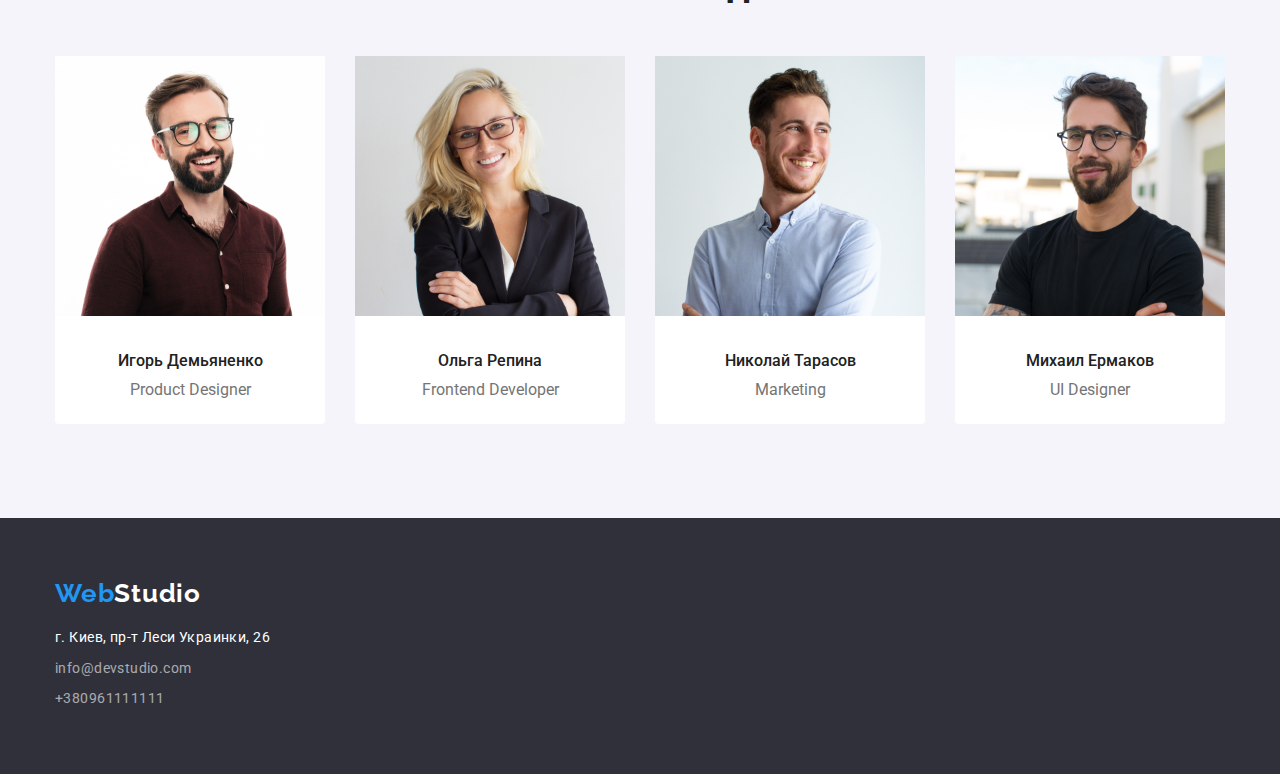
==== commit ee75a59a: "06.03 hw 3" ====
--- a/index.html
+++ b/index.html
@@ -10,7 +10,7 @@
       <link rel="stylesheet" href="./css/style.css">
  </head>
 <body> 
-    <!--шапка-->
+                <!----------------шляпа------------------->
     <header class="head">
     <div class="conteiner">  
         <a lang="en" href="./index.html" class="logo"><span class="logo-web">Web</span>Studio</a> 
@@ -27,15 +27,17 @@
             </ul>
     </div>          
     </header>
-   <!--текст с кнопкой-->
+                 <!----------------/шляпа------------------->
 
  <main>
+                <!----------------Герой------------------->
         <section class="bbc">
             <h1 class="bbc-text">Эффективные решения для вашего бизнеса</h1>
             <button class="bbc-button">Заказать услугу</button>
         </section>
- 
- <!--лозунги-->
+                 <!----------------/Герой------------------->
+
+                 <!------------описание сервиса-------------->
       <section class="features">
         <div class="conteiner">
          <h2 class="features-not-see">Наши преимущества</h2>
@@ -59,7 +61,9 @@
           </ul>
         </div>  
      </section>
- <!--Чем мы занимаемся 3 картинки-->
+                 <!------------/описание сервиса-------------->
+
+                <!-------------- we do------------>
       <section class="doing">
         <div class="conteiner">
            <h2 class="waht-doing">Чем мы занимаемся</h2>
@@ -73,7 +77,9 @@
             </ul>
         </div>   
      </section>
- <!--команда-->
+              <!--------------/ we do------------>
+
+                <!--------------- team ------------>
       <section class="team">
       <div class="conteiner">   
        <h2 class="team-h2">Наша команда</h2>
@@ -102,7 +108,9 @@
       </div>
        </section>
     </main>
-<!--Подвал-->
+                <!--------------- /team ------------>
+            
+            <!----------------Подвал----------------->
  <footer class="footer">
       <div class="conteiner">
            <a lang="en" href="./index.html" class="logo-footer"><span class="logo-web-footer">Web</span>Studio</a>
@@ -115,5 +123,7 @@
          </address>
       </div>
  </footer>
+</main>
+            <!----------------/Подвал----------------->
 </body> 
 </html>--- a/css/style.css
+++ b/css/style.css
@@ -9,8 +9,9 @@
     --hover-text-color: #2196f3;
    } 
    
-   /*общие*/
+    /*общие<<<<<<<<<<<<<<<<<<<<<<<<<<<<<<<<<<<<<<*/
    .conteiner {
+     font-family: Roboto;
      width: 1200px;
      margin-left: auto;
      margin-right: auto;  
@@ -18,7 +19,7 @@
      padding-right: 15px;
    }
    
-   a,ul,li,p,h1,h2,h3,h4{
+   a,ul,li,p,h1,h2,h3,h4,h5,h6{
      margin-top: 0;
      margin-bottom: 0;
      padding-left: 0;
@@ -35,7 +36,6 @@
     text-decoration: none;
    }
    
-   
    li{
     list-style: none;
    }
@@ -45,12 +45,6 @@
     background-color: var(--body-background-color);
    }
    
-   body{
-    margin: auto;
-    width: 1600px;
-    font-family: Roboto;
-   }
-   
    .head > .conteiner {
      display: flex;
      align-items: center;
@@ -59,18 +53,19 @@
    .head {
     border-bottom: 1px solid #ececec;
    }
-   /*логотип*/
-   
-   .logo{
-     font-family: Raleway;
+   /*/общие>>>>>>>>>>>>>>>>>>>>>>>>>>>>>>>>>>>>>>*/
+
+   /*шапка<<<<<<<<<<<<<<<<<<<<<<<<<<<<<<<<<<<<<<*/
+   .logo {
+    font-family: Raleway;
     font-weight: 700;
     font-size: 26px;
-    line-height: 31px;
+    line-height: 1.19;
     letter-spacing: 0.03em;
     color: var(--dark-color);
     color: var(--text-black-color);
-   }
-   
+  
+ }
    .logo {
      display: flex;
    }
@@ -82,8 +77,7 @@
    .logo-web{
     color: var(--hover-text-color);
    }
-   
-   /*контакты*/
+
    .web-link {
      display: flex;
    }
@@ -97,7 +91,7 @@
     font-size: 14px;
     line-height: 1.14;
     letter-spacing: 0.02em;
-    color: #212121;
+    color: var(--text-black-color);
     text-decoration: none;
    }
    
@@ -119,9 +113,7 @@
    .header-link a:focus{
     color: var(--hover-text-color);
    }
-   
-   /*линки*/
-   
+
    .header-link {
      display: flex;
      padding-top: 32px;
@@ -132,8 +124,10 @@
    .header-link > li:not(:last-child) {
      margin-right: 50px;
     }
-   
-   /*решение*/
+    /*/шапка>>>>>>>>>>>>>>>>>>>>>>>>>>>>>>>>>>>>>>*/
+  
+  
+    /*Герой<<<<<<<<<<<<<<<<<<<<<<<<<<<<<<<<<<<<<<*/
    .bbc{
     text-align: center;
     padding-top: 200px; 
@@ -163,10 +157,7 @@
      text-align: center;
      text-decoration: none;
      
-     padding-top: 10px;
-     padding-right: 32px;
-     padding-bottom: 10px;
-     padding-left: 32px;
+     padding: 10px 32px;
      
      cursor: pointer;
      border: transparent; 
@@ -181,8 +172,8 @@
      color: var(--text-wite-color);
    
    }
-   
-   /*лозунги*/
+    
+    /*описание сервиса<<<<<<<<<<<<<<<<<<<<<<<<<<<<<<<<*/
    .features {
      padding-bottom: 94px;
      padding-top: 94px;
@@ -229,14 +220,15 @@
      letter-spacing: 0.03em;
     color: var(--text-grey-color)
    }
-   
-   /*чем занимаемся*/
+    /*описание сервиса>>>>>>>>>>>>>>>>>>>>>>>>>>>>>>>>>>>>>>*/
+
+    /* we do<<<<<<<<<<<<<<<<<<<<<<<<<<<<<<<<<<<<<<*/
    
    .waht-doing {
     margin-bottom: 50px;
    
     font-size: 36px;
-    line-height: 42px;
+    line-height: 1.66;
     text-align: center;
     letter-spacing: 0.03em;
    
@@ -275,8 +267,9 @@
    .img {
      display: block;
    }
-   
-   /*команда*/
+    /*/ we do>>>>>>>>>>>>>>>>>>>>>>>>>>>>>>>>>>>>>>*/
+   
+    /*team<<<<<<<<<<<<<<<<<<<<<<<<<<<<<<<<<<<<<<*/
    
    .team h2{
     margin-bottom: 50px;
@@ -351,10 +344,9 @@
      letter-spacing: 0.03em;
      color: var(--primeri-text-color);
    }
-   
-   /*подвад*/
-   
-   
+    /*/team>>>>>>>>>>>>>>>>>>>>>>>>>>>>>>>>>>>>>>*/
+
+    /*address<<<<<<<<<<<<<<<<<<<<<<<<<<<<<<<<<<<<<<*/
    .footer{
     padding-top: 60px;
     padding-bottom: 60px;
@@ -374,7 +366,7 @@
     font-family: Raleway;
     font-weight: 700;
     font-size: 26px;
-    line-height: 31px;
+    line-height: 1.2;
     letter-spacing: 0.03em; 
     color: var(--text-wite-color);
    }
@@ -391,7 +383,7 @@
      font-style: normal;
      font-weight: 400;
      font-size: 14px;
-     line-height: 24px;
+     line-height: 1.14;
      letter-spacing: 0.03em;
      color: var(--text-wite-color)
    }
@@ -401,7 +393,7 @@
     font-style: normal;
     font-weight: 400;
     font-size: 14px;
-    line-height: 24px;
+    line-height: 2.14;
     letter-spacing: 0.03em;
    
     color: rgba(255, 255, 255, 0.6);
@@ -411,9 +403,13 @@
    .footer-link a:focus{
     color: var(--hover-text-color)
    }
+  /*address<<<<<<<<<<<<<<<<<<<<<<<<<<<<<<<<<<<<<<*/
+
    
    /*Портфолио*/
-   /*кнопки*/
+
+
+   /*кнопки<<<<<<<<<<<<<<<<<<<<<<<<<<<<<<<<<<<<<<<*/
    
    .projects {
      padding-top: 94px;
@@ -429,8 +425,9 @@
    .conteiner-ul > .portfolio-button-li:not(:last-child) {
      margin-right: 8px;
    }
-   
-   /*проэкты*/
+   /*кнопки>>>>>>>>>>>>>>>>>>>>>>>>>>>>>>>>>>>>>>*/
+   
+   /*проэкты>>>>>>>>>>>>>>>>>>>>>>>>>>>>>>>>>>>>>>>*/
    .button-portfolio {
      padding: 6px 22px;
      font-weight: 500;
@@ -498,7 +495,7 @@
    
    .projects-view-p{
     font-size: 16px;
-    line-height: 30px;
+    line-height: 1.87;
     letter-spacing: 0.03em;
     color: var(--text-grey-color);
    }
@@ -509,8 +506,11 @@
    }
    
    .projects-div {
-     padding-top: 20px;
+    /* padding-top: 20px;
      padding-left: 24px;
      padding-right: 24px;
      padding-bottom: 20px;
-   }+     */
+     padding: 20px 24px;
+   }
+      /*проэкты<<<<<<<<<<<<<<<<<<<<<<<<<<<<<<<<<<<<*/